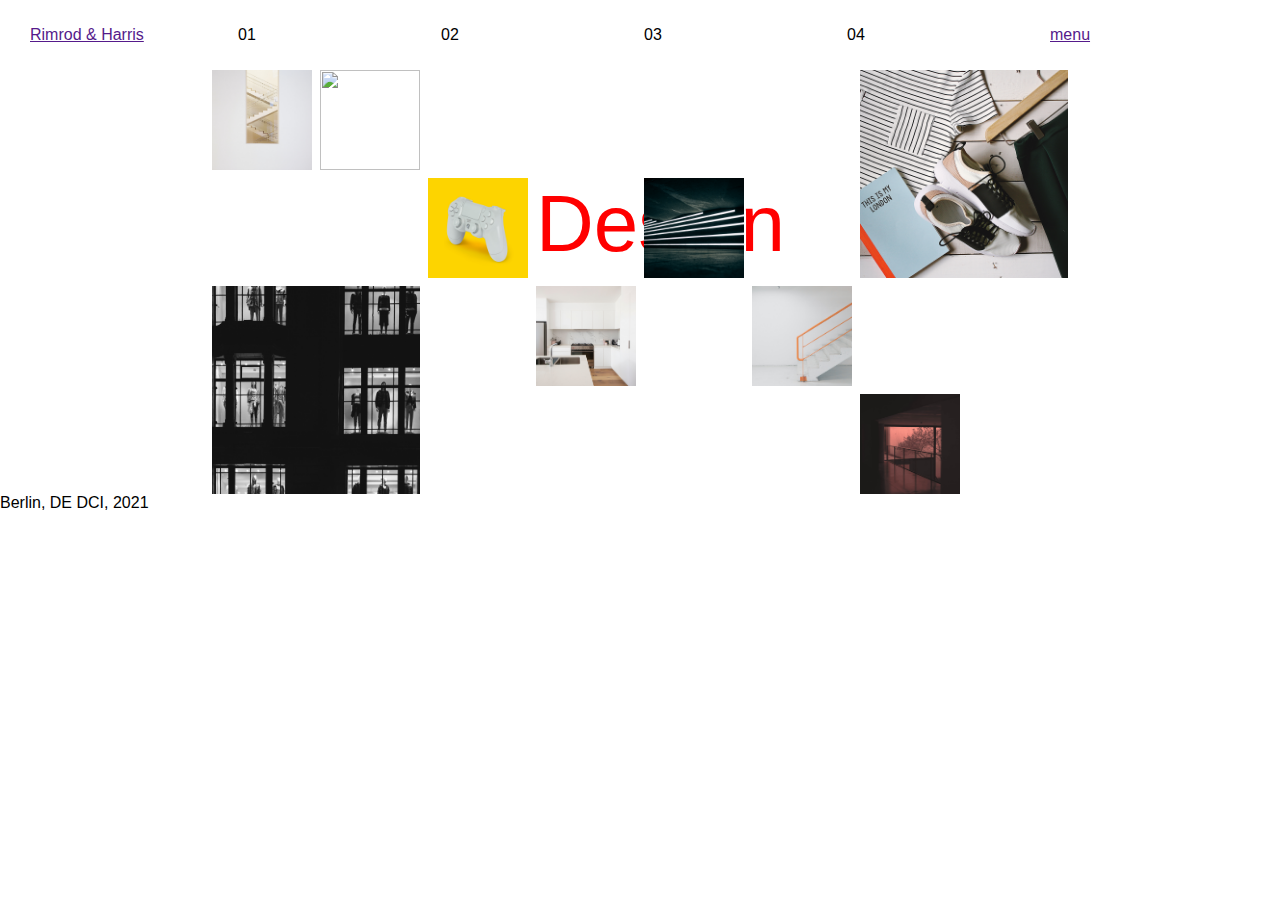
==== index.html @ 6ed76d21 "Aufgabe Grid-03-Design-Studio erledigt" ====
<!DOCTYPE html>
<html lang="en">
<head>
    <meta charset="UTF-8">
    <meta http-equiv="X-UA-Compatible" content="IE=edge">
    <meta name="viewport" content="width=device-width, initial-scale=1.0">
    <link rel="stylesheet" href="style.css">
    <title>Grid-03-Design-Studio</title>
</head>
<body>
    <header>
        
        <ul>
            <li><a href="">Rimrod & Harris</a></li>
            <li>01</li>
            <li>02</li>
            <li>03</li>
            <li>04</li>
            <li><a href="">menu</a></li>
        </ul>
       

    </header>
    <main>
        
        <section class="con">
            <div>
                <h1>Design</h1>
            </div>
            
            <img src="/assets/item-one.jpeg" alt="">
            <img src="/assets/item-two.jpeg" alt="">
            <img src="/assets/item-three.jpeg" alt="">
            <img src="/assets/item-four.jpeg" alt="">
            <img src="/assets/item-five.jpeg" alt="">
            <img src="/assets/item-six.jpeg" alt="">
            <img src="/assets/item-seven.jpeg" alt="">
            <img src="/assets/item-eight.jpeg" alt="">
            <img src="/assets/item-nine.jpeg" alt="">
        
        </section>
     
        
        

    </main>
    <footer>
        <span>Berlin, DE</span>
        <span>DCI, 2021</span>

    </footer>
    
</body>
</html>
---- style.css ----
/* Schriftart importieren */
@font-face {
    font-family: 'Maven Pro';
    font-style: normal;
    font-weight: 400;
    font-display: swap;
    src: url(https://fonts.gstatic.com/s/mavenpro/v28/7Au9p_AqnyWWAxW2Wk3GzWQI.woff2) format('woff2');
    unicode-range: U+0000-00FF, U+0131, U+0152-0153, U+02BB-02BC, U+02C6, U+02DA, U+02DC, U+2000-206F, U+2074, U+20AC, U+2122, U+2191, U+2193, U+2212, U+2215, U+FEFF, U+FFFD;
  }
@font-face {
    font-family: 'Maven Pro';
    font-style: normal;
    font-weight: 700;
    font-display: swap;
    src: url(https://fonts.gstatic.com/s/mavenpro/v28/7Au9p_AqnyWWAxW2Wk3GzWQI.woff2) format('woff2');
    unicode-range: U+0000-00FF, U+0131, U+0152-0153, U+02BB-02BC, U+02C6, U+02DA, U+02DC, U+2000-206F, U+2074, U+20AC, U+2122, U+2191, U+2193, U+2212, U+2215, U+FEFF, U+FFFD;
  }

/* CSS RESET */
* {
    margin: 0;
    padding: 0;
    box-sizing: border-box;
    font-family: 'Maven Pro', Arial, Helvetica, sans-serif ;
}

header {
    width: 100%;
    height: 70px;
    padding: 0 30px;
}
ul {
    list-style: none;
    height: 70px;
    display: grid;
    grid-template-columns: 200px repeat(4, minmax(100px,1fr)) 200px;
    gap: 0.5em;
    align-content: center;  
    justify-content: center;
}
ul li {
    display: inline-block;
}


.con {
    display: grid;
    grid-template-columns: repeat(8, 100px) ;
   
    grid-template-rows: repeat(4, 100px);
    gap: 0.5em;
    justify-content: center;
}
img {
    width: 100%;
    height: 100%; 
    object-position: center;   
    object-fit: cover;
}
h1 {
    font-size: 5rem;
    font-weight: 400;
    color: red;
    grid-column: 4 / 7;
    grid-row: 2 / 3;
 }
 div {
     width: 100%;
     grid-column: 4 / 7;
     grid-row: 2 / 3;
 }
img:nth-of-type(3){
    grid-column: 7 / 8;
    grid-row: 4 / 5;
}
img:nth-of-type(4){
    grid-column: 6 / 7;
    grid-row: 3 / 4;
}
img:nth-of-type(5){
    grid-column: 5 / 6;
    grid-row: 2 / 3;
}
img:nth-of-type(6){
    grid-column: 3 / 4;
    grid-row: 2 / 3;
}
img:nth-of-type(7){
    grid-column: 4 / 5;
    grid-row: 3 / 4;
}
img:nth-of-type(8){
    grid-column: 1 / 3;
    grid-row: 3 / 5;
}
img:nth-of-type(9){
    grid-column: 7 / 9;
    grid-row: 1 / 3;
}



footer {
    width: 100%;
    height: 70px;
}
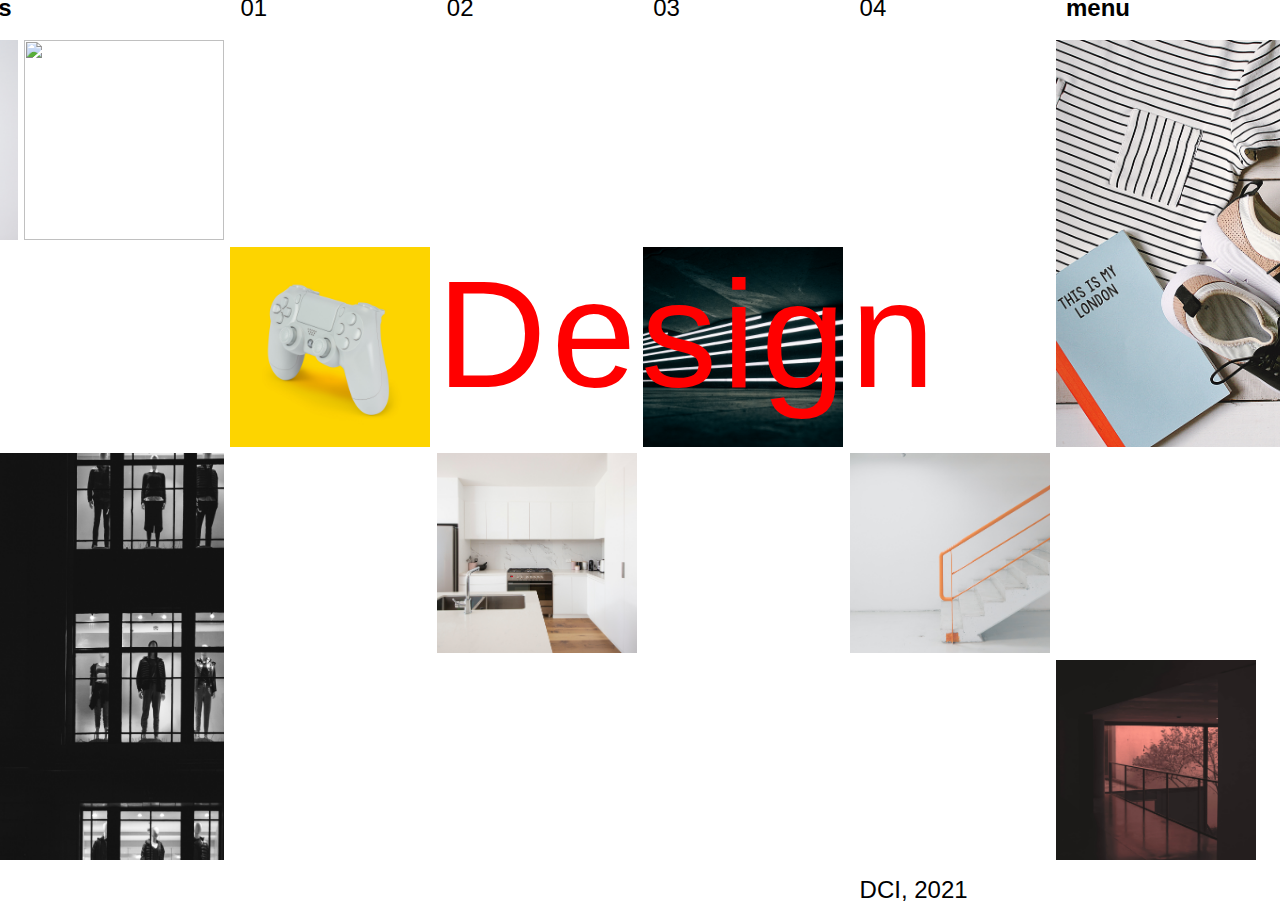
==== commit a4d5d5d5: "Aufgabe Grid-03-Design-Studio erledigt" ====
--- a/index.html
+++ b/index.html
@@ -5,50 +5,35 @@
     <meta http-equiv="X-UA-Compatible" content="IE=edge">
     <meta name="viewport" content="width=device-width, initial-scale=1.0">
     <link rel="stylesheet" href="style.css">
-    <title>Grid-03-Design-Studio</title>
+    <title>Document</title>
 </head>
 <body>
-    <header>
+    <header></header>
+    <main>
+        <section class="con">
         
-        <ul>
-            <li><a href="">Rimrod & Harris</a></li>
-            <li>01</li>
-            <li>02</li>
-            <li>03</li>
-            <li>04</li>
-            <li><a href="">menu</a></li>
-        </ul>
-       
-
-    </header>
-    <main>
-        
-        <section class="con">
-            <div>
-                <h1>Design</h1>
-            </div>
-            
-            <img src="/assets/item-one.jpeg" alt="">
-            <img src="/assets/item-two.jpeg" alt="">
-            <img src="/assets/item-three.jpeg" alt="">
-            <img src="/assets/item-four.jpeg" alt="">
-            <img src="/assets/item-five.jpeg" alt="">
-            <img src="/assets/item-six.jpeg" alt="">
-            <img src="/assets/item-seven.jpeg" alt="">
-            <img src="/assets/item-eight.jpeg" alt="">
-            <img src="/assets/item-nine.jpeg" alt="">
-        
+            <div class="logo top"><h4>Rimrod & Harris</h4></div>
+            <div class="nav1 top"><span>01</span></div>
+            <div class="nav2 top"><span>02</span></div>
+            <div class="nav3 top"><span>03</span></div>
+            <div class="nav4 top"><span>04</span></div>
+            <div class="menu top"><h4>menu</h4></div>
+            <div class="heading"><h1>Design</h1></div>
+            <div class="i1"><img src="/assets/item-one.jpeg" alt=""></div>
+            <div class="i2"><img src="/assets/item-two.jpeg" alt=""></div>
+            <div class="i3"><img src="/assets/item-three.jpeg" alt=""></div>
+            <div class="i4"><img src="/assets/item-four.jpeg" alt=""></div>
+            <div class="i5"><img src="/assets/item-five.jpeg" alt=""></div>
+            <div class="i6"><img src="/assets/item-six.jpeg" alt=""></div>
+            <div class="i7"><img src="/assets/item-seven.jpeg" alt=""></div>
+            <div class="i8"><img src="/assets/item-eight.jpeg" alt=""></div>
+            <div class="i9"><img src="/assets/item-nine.jpeg" alt=""></div>
+            <div class="f1 top"><span>Berlin, DE</span></div>
+            <div class="f2 top"><span>DCI, 2021</span></div>
         </section>
-     
-        
-        
 
     </main>
-    <footer>
-        <span>Berlin, DE</span>
-        <span>DCI, 2021</span>
-
-    </footer>
+    <footer></footer>
     
 </body>
 </html>--- a/style.css
+++ b/style.css
@@ -24,83 +24,97 @@
     font-family: 'Maven Pro', Arial, Helvetica, sans-serif ;
 }
 
-header {
+.con {
     width: 100%;
-    height: 70px;
-    padding: 0 30px;
+    height: 100vh;
+    display: grid;
+    justify-content: center;
+    align-content: center;
+    grid-template-columns: repeat(8, 200px);
+    grid-template-rows: 50px 200px 200px 200px 200px 50px;
+    gap: .4em;
+    grid-template-areas: 
+    "L L n1 n2 n3 n4 M M"
+    "A B . . . . I I"
+    ". . F . E . I I"
+    "H H . G . D . ."
+    "H H . . . . C ."
+    "W . . . . Z . ."
+    ;
 }
-ul {
-    list-style: none;
-    height: 70px;
-    display: grid;
-    grid-template-columns: 200px repeat(4, minmax(100px,1fr)) 200px;
-    gap: 0.5em;
-    align-content: center;  
-    justify-content: center;
-}
-ul li {
-    display: inline-block;
+.heading {
+    grid-column: 4 / 7;
+    grid-row: 3 / 4;
+    z-index: 1;
 }
 
+.top {
+   font-size: 1.5rem;
+    padding: 10px 0 0 10px;
+}
 
-.con {
-    display: grid;
-    grid-template-columns: repeat(8, 100px) ;
-   
-    grid-template-rows: repeat(4, 100px);
-    gap: 0.5em;
-    justify-content: center;
+h1 {
+    font-size: 9.5em;
+    color: red;
+    font-weight: 400;
+    letter-spacing: 5px;
+    
 }
 img {
     width: 100%;
-    height: 100%; 
-    object-position: center;   
+    height: 100%;
     object-fit: cover;
-}
-h1 {
-    font-size: 5rem;
-    font-weight: 400;
-    color: red;
-    grid-column: 4 / 7;
-    grid-row: 2 / 3;
- }
- div {
-     width: 100%;
-     grid-column: 4 / 7;
-     grid-row: 2 / 3;
- }
-img:nth-of-type(3){
-    grid-column: 7 / 8;
-    grid-row: 4 / 5;
-}
-img:nth-of-type(4){
-    grid-column: 6 / 7;
-    grid-row: 3 / 4;
-}
-img:nth-of-type(5){
-    grid-column: 5 / 6;
-    grid-row: 2 / 3;
-}
-img:nth-of-type(6){
-    grid-column: 3 / 4;
-    grid-row: 2 / 3;
-}
-img:nth-of-type(7){
-    grid-column: 4 / 5;
-    grid-row: 3 / 4;
-}
-img:nth-of-type(8){
-    grid-column: 1 / 3;
-    grid-row: 3 / 5;
-}
-img:nth-of-type(9){
-    grid-column: 7 / 9;
-    grid-row: 1 / 3;
+    object-position: center;
 }
 
-
-
-footer {
-    width: 100%;
-    height: 70px;
-}+.logo {
+    grid-area: L;
+}
+.nav1 {
+    grid-area: n1;
+}
+.nav2 {
+    grid-area: n2;
+}
+.nav3 {
+    grid-area: n3;
+}
+.nav4 {
+    grid-area: n4;
+}
+.menu{
+    grid-area: M;
+}
+.i1 {
+    grid-area: A;
+}
+.i2 {
+    grid-area: B;
+}
+.i3 {
+    grid-area: C;
+}
+.i4 {
+    grid-area: D;
+}
+.i5{
+    grid-area: E;
+}
+.i6 {
+    grid-area: F;
+}
+.i7 {
+    grid-area: G;
+}
+.i8 {
+    grid-area: H;
+}
+.i9 {
+    grid-area: I;
+}
+.f1 {
+    grid-area: W;
+}
+.f2 {
+    grid-area: Z;
+}
